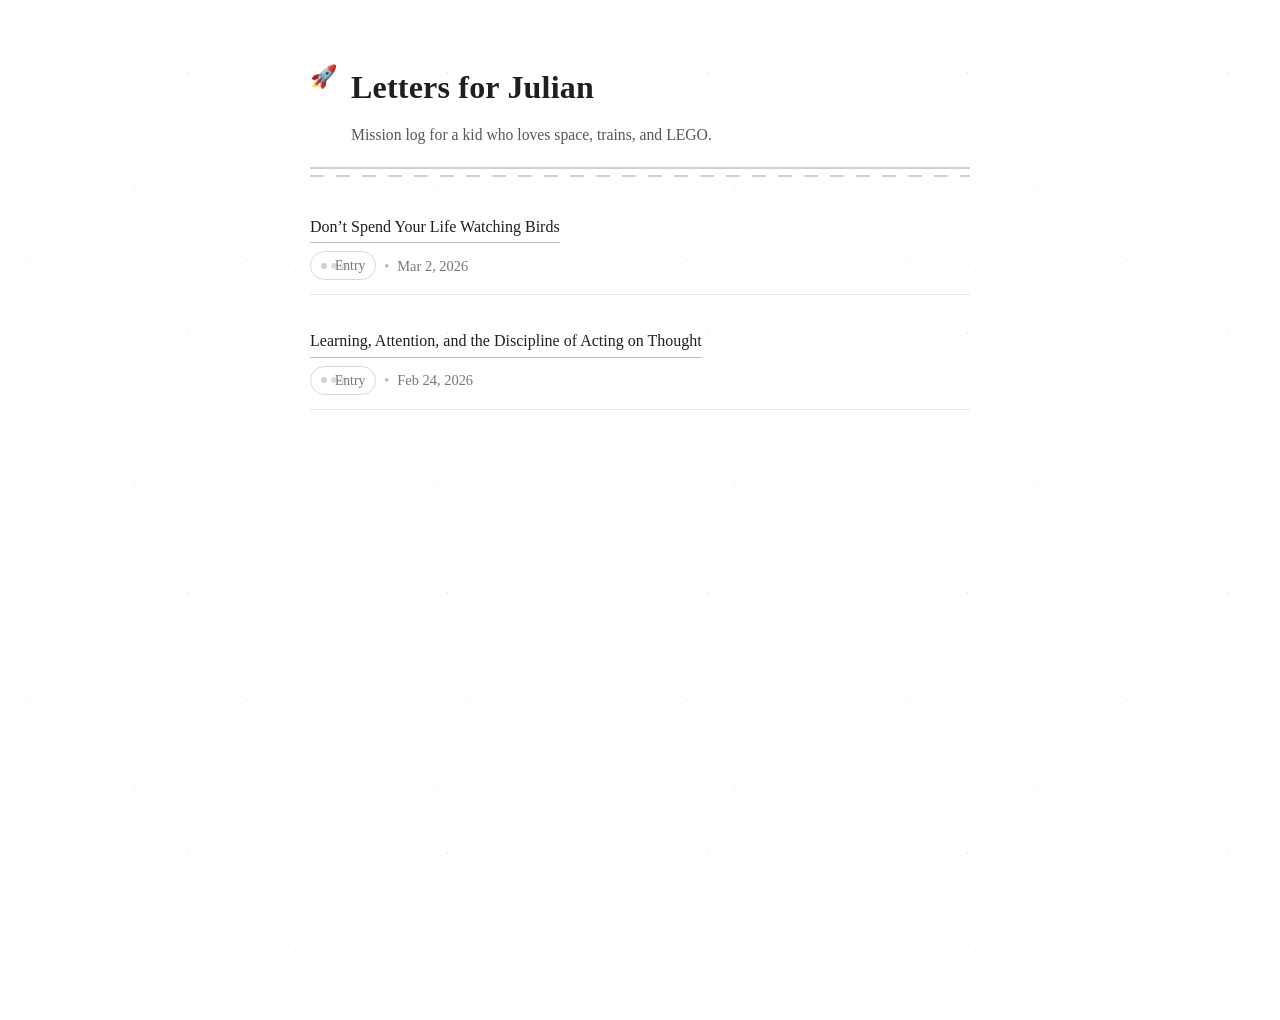
==== index.html @ bb7825e6 "Update index.html" ====
<!DOCTYPE html>
<html>
<head>
  <meta charset="UTF-8">
  <title>Letters for Julian</title>
  <link rel="stylesheet" href="styles/style.css">
</head>
<body class="index">
  <header class="site-header">
    <div class="brand">
      <div class="brand-mark" aria-hidden="true">🚀</div>
      <div class="brand-text">
        <h1>Letters for Julian</h1>
        <p class="tagline">Mission log for a kid who loves space, trains, and LEGO.</p>
      </div>
    </div>
    <div class="divider" aria-hidden="true"></div>
  </header>

  <main class="content">
    <ul class="posts">
      <li class="post">
        <a class="post-link" href="posts/2026-03-02.html">Don’t Spend Your Life Watching Birds</a>
        <div class="post-meta">
          <span class="badge">Entry</span>
          <span class="meta-dot" aria-hidden="true">•</span>
          <span class="date">Mar 2, 2026</span>
        </div>
      </li>

      <li class="post">
        <a class="post-link" href="posts/2026-02-24-learning-attention.html">Learning, Attention, and the Discipline of Acting on Thought</a>
        <div class="post-meta">
          <span class="badge">Entry</span>
          <span class="meta-dot" aria-hidden="true">•</span>
          <span class="date">Feb 24, 2026</span>
        </div>
      </li>
    </ul>
  </main>
</body>
</html>
---- styles/style.css ----
body {
  max-width: 700px;
  margin: 60px auto;
  font-family: Georgia, serif;
  line-height: 1.7;
  padding: 0 20px;
  color: #1f1f1f;
  background: #f9f7f2;
}

a {
  color: #1f1f1f;
  text-decoration: underline;
  text-underline-offset: 3px;
}

ul {
  list-style: none;
  padding: 0;
  margin: 30px 0 0;
}

li {
  margin: 0 0 18px;
}

span {
  color: #4a4a4a;
  font-size: 0.95em;
}
/* ===== Index theme: space / trains / LEGO (subtle) ===== */
.index {
  min-height: 100vh;
}

/* subtle starfield using layered radial-gradients (no images) */
.index {
  background:
    radial-gradient(circle at 12% 18%, rgba(0,0,0,0.06) 1px, transparent 1px),
    radial-gradient(circle at 72% 28%, rgba(0,0,0,0.05) 1px, transparent 1px),
    radial-gradient(circle at 45% 62%, rgba(0,0,0,0.04) 1px, transparent 1px),
    radial-gradient(circle at 85% 78%, rgba(0,0,0,0.035) 1px, transparent 1px),
    radial-gradient(circle at 22% 82%, rgba(0,0,0,0.03) 1px, transparent 1px);
  background-size: 220px 220px, 260px 260px, 300px 300px, 340px 340px, 380px 380px;
  background-repeat: repeat;
}

.site-header {
  max-width: 720px;
  margin: 48px auto 18px;
  padding: 0 20px;
}

.brand {
  display: flex;
  gap: 14px;
  align-items: flex-start;
}

.brand-mark {
  font-size: 22px;
  line-height: 1;
  margin-top: 6px;
}

.brand-text h1 {
  margin: 0;
  letter-spacing: 0.2px;
}

.tagline {
  margin: 8px 0 0;
  opacity: 0.75;
  font-size: 0.98rem;
}

/* train-track divider */
.divider {
  margin: 18px 0 0;
  height: 12px;
  border-top: 2px solid rgba(0,0,0,0.18);
  position: relative;
}
.divider::after {
  content: "";
  position: absolute;
  left: 0;
  right: 0;
  top: 6px;
  height: 2px;
  background: repeating-linear-gradient(
    to right,
    rgba(0,0,0,0.18),
    rgba(0,0,0,0.18) 14px,
    transparent 14px,
    transparent 26px
  );
}

/* content */
.content {
  max-width: 720px;
  margin: 0 auto;
  padding: 0 20px 60px;
}

.posts {
  list-style: none;
  padding: 0;
  margin: 18px 0 0;
}

.post {
  padding: 14px 0;
  border-bottom: 1px solid rgba(0,0,0,0.10);
}

.post-link {
  display: inline-block;
  text-decoration: none;
  border-bottom: 1px solid rgba(0,0,0,0.25);
  padding-bottom: 2px;
}

.post-link:hover {
  border-bottom-color: rgba(0,0,0,0.5);
}

.post-meta {
  margin-top: 8px;
  opacity: 0.75;
  font-size: 0.95rem;
  display: flex;
  align-items: center;
  gap: 8px;
}

/* LEGO-stud-ish badge: rounded pill + tiny studs via box-shadow */
.badge {
  display: inline-flex;
  align-items: center;
  padding: 2px 10px;
  border: 1px solid rgba(0,0,0,0.20);
  border-radius: 999px;
  font-size: 0.85rem;
  position: relative;
}
.badge::before {
  content: "";
  width: 6px;
  height: 6px;
  border-radius: 999px;
  background: rgba(0,0,0,0.25);
  margin-right: 8px;
  box-shadow: 10px 0 0 rgba(0,0,0,0.18), 20px 0 0 rgba(0,0,0,0.12);
}

.meta-dot {
  opacity: 0.5;
}
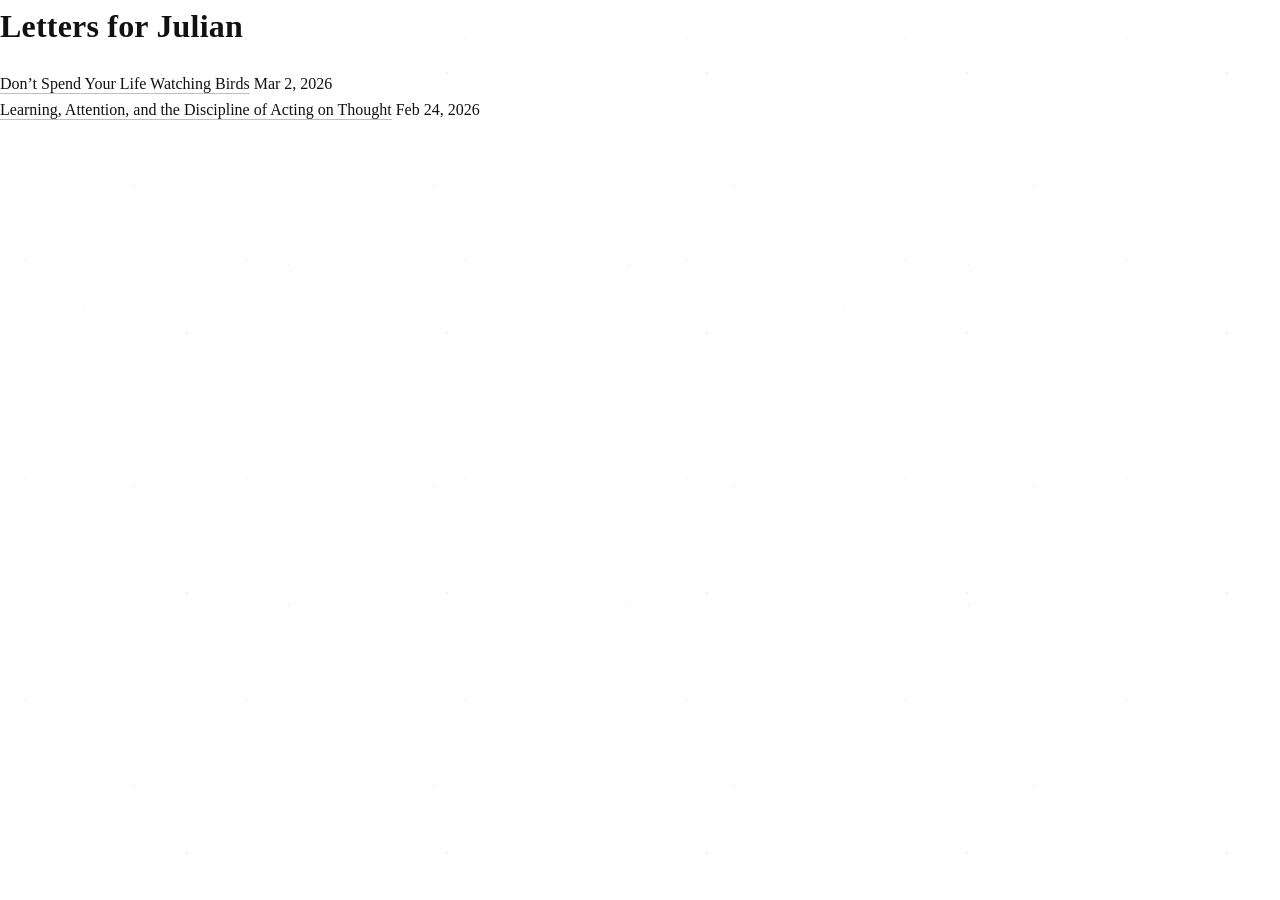
==== commit 55c82b53: "Update index.html" ====
--- a/index.html
+++ b/index.html
@@ -5,36 +5,19 @@
   <title>Letters for Julian</title>
   <link rel="stylesheet" href="styles/style.css">
 </head>
+
 <body class="index">
-  <header class="site-header">
-    <div class="brand">
-      <div class="brand-mark" aria-hidden="true">🚀</div>
-      <div class="brand-text">
-        <h1>Letters for Julian</h1>
-        <p class="tagline">Mission log for a kid who loves space, trains, and LEGO.</p>
-      </div>
-    </div>
-    <div class="divider" aria-hidden="true"></div>
-  </header>
+  <main class="wrap">
+    <h1>Letters for Julian</h1>
 
-  <main class="content">
     <ul class="posts">
-      <li class="post">
-        <a class="post-link" href="posts/2026-03-02.html">Don’t Spend Your Life Watching Birds</a>
-        <div class="post-meta">
-          <span class="badge">Entry</span>
-          <span class="meta-dot" aria-hidden="true">•</span>
-          <span class="date">Mar 2, 2026</span>
-        </div>
+      <li>
+        <a href="posts/2026-03-02.html">Don’t Spend Your Life Watching Birds</a>
+        <span class="date">Mar 2, 2026</span>
       </li>
-
-      <li class="post">
-        <a class="post-link" href="posts/2026-02-24-learning-attention.html">Learning, Attention, and the Discipline of Acting on Thought</a>
-        <div class="post-meta">
-          <span class="badge">Entry</span>
-          <span class="meta-dot" aria-hidden="true">•</span>
-          <span class="date">Feb 24, 2026</span>
-        </div>
+      <li>
+        <a href="posts/2026-02-24-learning-attention.html">Learning, Attention, and the Discipline of Acting on Thought</a>
+        <span class="date">Feb 24, 2026</span>
       </li>
     </ul>
   </main>
--- a/styles/style.css
+++ b/styles/style.css
@@ -1,40 +1,87 @@
+/* styles/style.css */
+
+/* Base */
+:root {
+  --max: 720px;
+  --pad: 20px;
+
+  --bg: #f7f3ea;
+  --text: #111;
+  --muted: rgba(0,0,0,0.72);
+  --faint: rgba(0,0,0,0.10);
+  --line: rgba(0,0,0,0.18);
+  --link: rgba(0,0,0,0.25);
+  --linkHover: rgba(0,0,0,0.55);
+}
+
+* { box-sizing: border-box; }
+
+html, body {
+  margin: 0;
+  padding: 0;
+}
+
 body {
-  max-width: 700px;
-  margin: 60px auto;
-  font-family: Georgia, serif;
-  line-height: 1.7;
-  padding: 0 20px;
-  color: #1f1f1f;
-  background: #f9f7f2;
+  background: var(--bg);
+  color: var(--text);
+  font-family: ui-serif, Georgia, "Times New Roman", Times, serif;
+  line-height: 1.65;
+  -webkit-font-smoothing: antialiased;
+  text-rendering: optimizeLegibility;
+}
+
+h1 {
+  font-size: 2rem;
+  margin: 0 0 14px;
+  letter-spacing: 0.2px;
+}
+
+p {
+  margin: 0 0 16px;
 }
 
 a {
-  color: #1f1f1f;
-  text-decoration: underline;
-  text-underline-offset: 3px;
-}
-
-ul {
-  list-style: none;
+  color: inherit;
+  text-decoration: none;
+  border-bottom: 1px solid var(--link);
+  padding-bottom: 1px;
+}
+
+a:hover {
+  border-bottom-color: var(--linkHover);
+}
+
+/* Default page layout (post pages) */
+body:not(.index) {
+  max-width: var(--max);
+  margin: 48px auto 60px;
+  padding: 0 var(--pad);
+}
+
+/* Keep date line slightly muted */
+p strong {
+  font-weight: 700;
+}
+
+p strong + span,
+p strong + text {
+  opacity: 0.9;
+}
+
+/* Back link spacing on post pages */
+body:not(.index) a[href*="index.html"] {
+  display: inline-block;
+  margin-top: 16px;
+}
+
+/* ===== Index theme: space / trains / LEGO (subtle) ===== */
+body.index {
+  min-height: 100vh;
+  max-width: none;
+  margin: 0;
   padding: 0;
-  margin: 30px 0 0;
-}
-
-li {
-  margin: 0 0 18px;
-}
-
-span {
-  color: #4a4a4a;
-  font-size: 0.95em;
-}
-/* ===== Index theme: space / trains / LEGO (subtle) ===== */
-.index {
-  min-height: 100vh;
-}
-
-/* subtle starfield using layered radial-gradients (no images) */
-.index {
+
+  /* subtle starfield using layered radial-gradients (no images) */
   background:
     radial-gradient(circle at 12% 18%, rgba(0,0,0,0.06) 1px, transparent 1px),
     radial-gradient(circle at 72% 28%, rgba(0,0,0,0.05) 1px, transparent 1px),
@@ -46,9 +93,9 @@
 }
 
 .site-header {
-  max-width: 720px;
+  max-width: var(--max);
   margin: 48px auto 18px;
-  padding: 0 20px;
+  padding: 0 var(--pad);
 }
 
 .brand {
@@ -65,7 +112,6 @@
 
 .brand-text h1 {
   margin: 0;
-  letter-spacing: 0.2px;
 }
 
 .tagline {
@@ -78,9 +124,10 @@
 .divider {
   margin: 18px 0 0;
   height: 12px;
-  border-top: 2px solid rgba(0,0,0,0.18);
+  border-top: 2px solid var(--line);
   position: relative;
 }
+
 .divider::after {
   content: "";
   position: absolute;
@@ -90,8 +137,8 @@
   height: 2px;
   background: repeating-linear-gradient(
     to right,
-    rgba(0,0,0,0.18),
-    rgba(0,0,0,0.18) 14px,
+    var(--line),
+    var(--line) 14px,
     transparent 14px,
     transparent 26px
   );
@@ -99,9 +146,9 @@
 
 /* content */
 .content {
-  max-width: 720px;
+  max-width: var(--max);
   margin: 0 auto;
-  padding: 0 20px 60px;
+  padding: 0 var(--pad) 60px;
 }
 
 .posts {
@@ -112,18 +159,17 @@
 
 .post {
   padding: 14px 0;
-  border-bottom: 1px solid rgba(0,0,0,0.10);
+  border-bottom: 1px solid var(--faint);
 }
 
 .post-link {
   display: inline-block;
-  text-decoration: none;
-  border-bottom: 1px solid rgba(0,0,0,0.25);
+  border-bottom: 1px solid var(--link);
   padding-bottom: 2px;
 }
 
 .post-link:hover {
-  border-bottom-color: rgba(0,0,0,0.5);
+  border-bottom-color: var(--linkHover);
 }
 
 .post-meta {
@@ -135,7 +181,7 @@
   gap: 8px;
 }
 
-/* LEGO-stud-ish badge: rounded pill + tiny studs via box-shadow */
+/* LEGO-stud-ish badge */
 .badge {
   display: inline-flex;
   align-items: center;
@@ -145,6 +191,7 @@
   font-size: 0.85rem;
   position: relative;
 }
+
 .badge::before {
   content: "";
   width: 6px;
@@ -159,3 +206,9 @@
   opacity: 0.5;
 }
 
+/* Small screens */
+@media (max-width: 480px) {
+  h1 { font-size: 1.7rem; }
+  .site-header { margin-top: 38px; }
+  .tagline { font-size: 0.95rem; }
+}
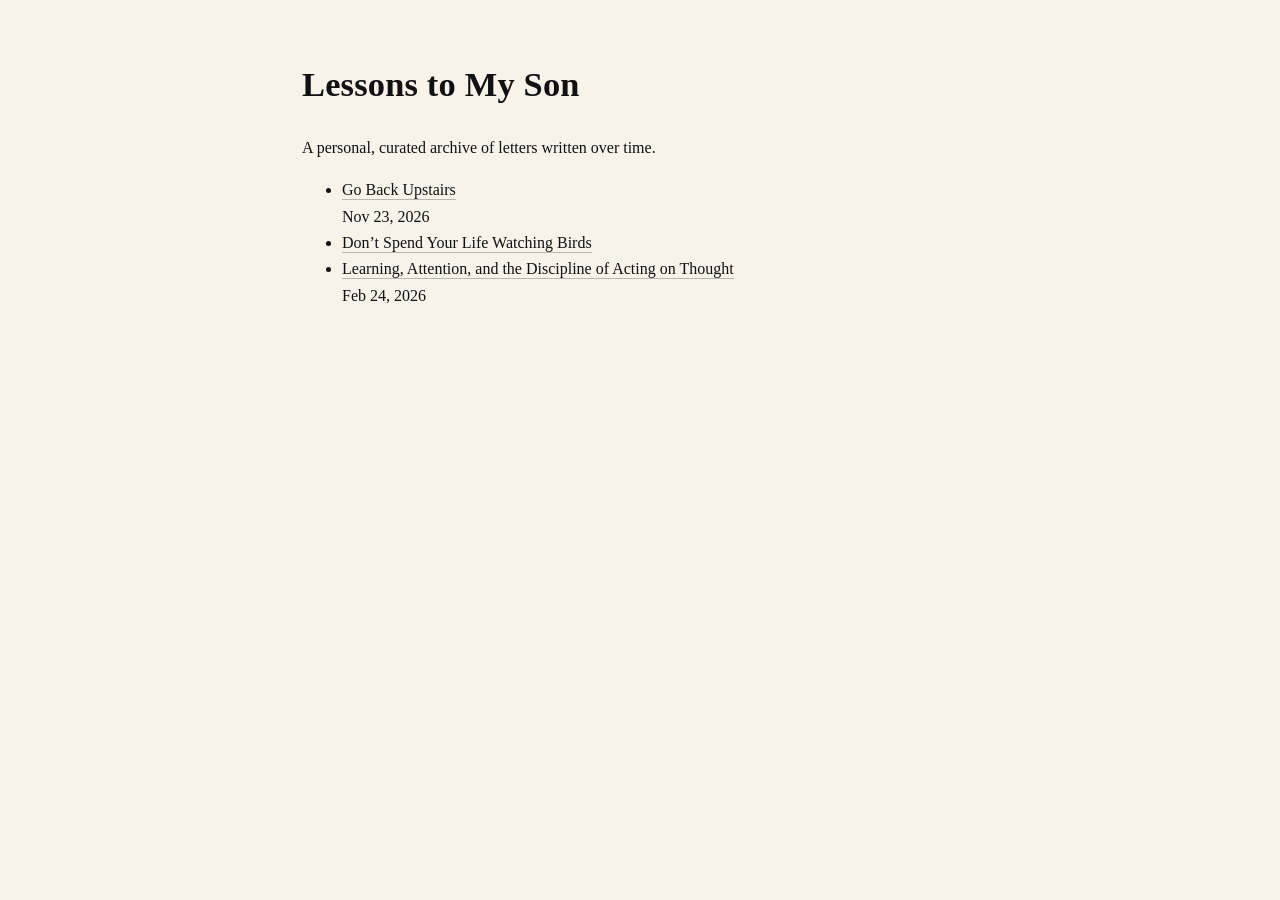
==== commit 962cc5ef: "Auto-update index.html from posts" ====
--- a/index.html
+++ b/index.html
@@ -2,24 +2,26 @@
 <html>
 <head>
   <meta charset="UTF-8">
-  <title>Letters for Julian</title>
+  <title>Lessons to My Son</title>
   <link rel="stylesheet" href="styles/style.css">
 </head>
+<body>
+  <h1>Lessons to My Son</h1>
+  <p>A personal, curated archive of letters written over time.</p>
 
-<body class="index">
-  <main class="wrap">
-    <h1>Letters for Julian</h1>
-
-    <ul class="posts">
-      <li>
-        <a href="posts/2026-03-02.html">Don’t Spend Your Life Watching Birds</a>
-        <span class="date">Mar 2, 2026</span>
-      </li>
-      <li>
-        <a href="posts/2026-02-24-learning-attention.html">Learning, Attention, and the Discipline of Acting on Thought</a>
-        <span class="date">Feb 24, 2026</span>
-      </li>
-    </ul>
-  </main>
+  <ul>
+    <li>
+      <a href="posts/2026-11-23-go-back-upstairs.html">Go Back Upstairs</a><br>
+      <span>Nov 23, 2026</span>
+    </li>
+    <li>
+      <a href="posts/2026-03-02.html">Don’t Spend Your Life Watching Birds</a><br>
+      <span></span>
+    </li>
+    <li>
+      <a href="posts/2026-02-24-learning-attention.html">Learning, Attention, and the Discipline of Acting on Thought</a><br>
+      <span>Feb 24, 2026</span>
+    </li>
+  </ul>
 </body>
-</html>+</html>
--- a/styles/style.css
+++ b/styles/style.css
@@ -1,214 +1,112 @@
 /* styles/style.css */
 
-/* Base */
-:root {
+:root{
   --max: 720px;
-  --pad: 20px;
+  --pad: 22px;
 
   --bg: #f7f3ea;
   --text: #111;
-  --muted: rgba(0,0,0,0.72);
-  --faint: rgba(0,0,0,0.10);
-  --line: rgba(0,0,0,0.18);
+  --muted: rgba(0,0,0,0.62);
+  --line: rgba(0,0,0,0.14);
   --link: rgba(0,0,0,0.25);
   --linkHover: rgba(0,0,0,0.55);
 }
 
-* { box-sizing: border-box; }
+*{ box-sizing:border-box; }
 
-html, body {
-  margin: 0;
-  padding: 0;
+html,body{
+  margin:0;
+  padding:0;
 }
 
-body {
-  background: var(--bg);
-  color: var(--text);
+body{
+  background:var(--bg);
+  color:var(--text);
   font-family: ui-serif, Georgia, "Times New Roman", Times, serif;
-  line-height: 1.65;
+  line-height:1.65;
   -webkit-font-smoothing: antialiased;
   text-rendering: optimizeLegibility;
 }
 
-h1 {
-  font-size: 2rem;
-  margin: 0 0 14px;
+/* Layout */
+.wrap{
+  max-width: var(--max);
+  margin: 56px auto 72px;
+  padding: 0 var(--pad);
+}
+
+/* Headings */
+h1{
+  font-size: 2.15rem;
+  margin: 0 0 22px;
   letter-spacing: 0.2px;
 }
 
-p {
-  margin: 0 0 16px;
-}
-
-a {
+/* Links */
+a{
   color: inherit;
   text-decoration: none;
   border-bottom: 1px solid var(--link);
   padding-bottom: 1px;
 }
 
-a:hover {
+a:hover{
   border-bottom-color: var(--linkHover);
 }
 
-/* Default page layout (post pages) */
-body:not(.index) {
+/* Post pages default */
+body:not(.index){
   max-width: var(--max);
-  margin: 48px auto 60px;
+  margin: 56px auto 72px;
   padding: 0 var(--pad);
 }
 
-/* Keep date line slightly muted */
-p strong {
-  font-weight: 700;
+p{ margin: 0 0 16px; }
+
+/* Index list */
+.posts{
+  list-style: none;
+  padding: 0;
+  margin: 0;
+  border-top: 1px solid var(--line);
 }
 
-p strong + span,
-p strong + text {
-  opacity: 0.9;
+.posts li{
+  display: flex;
+  align-items: baseline;
+  justify-content: space-between;
+  gap: 14px;
+  padding: 14px 0;
+  border-bottom: 1px solid var(--line);
 }
 
-/* Back link spacing on post pages */
-body:not(.index) a[href*="index.html"] {
-  display: inline-block;
-  margin-top: 16px;
+.posts li a{
+  border-bottom-color: transparent;
 }
 
-/* ===== Index theme: space / trains / LEGO (subtle) ===== */
-body.index {
-  min-height: 100vh;
-  max-width: none;
-  margin: 0;
-  padding: 0;
-
-  /* subtle starfield using layered radial-gradients (no images) */
-  background:
-    radial-gradient(circle at 12% 18%, rgba(0,0,0,0.06) 1px, transparent 1px),
-    radial-gradient(circle at 72% 28%, rgba(0,0,0,0.05) 1px, transparent 1px),
-    radial-gradient(circle at 45% 62%, rgba(0,0,0,0.04) 1px, transparent 1px),
-    radial-gradient(circle at 85% 78%, rgba(0,0,0,0.035) 1px, transparent 1px),
-    radial-gradient(circle at 22% 82%, rgba(0,0,0,0.03) 1px, transparent 1px);
-  background-size: 220px 220px, 260px 260px, 300px 300px, 340px 340px, 380px 380px;
-  background-repeat: repeat;
-}
-
-.site-header {
-  max-width: var(--max);
-  margin: 48px auto 18px;
-  padding: 0 var(--pad);
-}
-
-.brand {
-  display: flex;
-  gap: 14px;
-  align-items: flex-start;
-}
-
-.brand-mark {
-  font-size: 22px;
-  line-height: 1;
-  margin-top: 6px;
-}
-
-.brand-text h1 {
-  margin: 0;
-}
-
-.tagline {
-  margin: 8px 0 0;
-  opacity: 0.75;
-  font-size: 0.98rem;
-}
-
-/* train-track divider */
-.divider {
-  margin: 18px 0 0;
-  height: 12px;
-  border-top: 2px solid var(--line);
-  position: relative;
-}
-
-.divider::after {
-  content: "";
-  position: absolute;
-  left: 0;
-  right: 0;
-  top: 6px;
-  height: 2px;
-  background: repeating-linear-gradient(
-    to right,
-    var(--line),
-    var(--line) 14px,
-    transparent 14px,
-    transparent 26px
-  );
-}
-
-/* content */
-.content {
-  max-width: var(--max);
-  margin: 0 auto;
-  padding: 0 var(--pad) 60px;
-}
-
-.posts {
-  list-style: none;
-  padding: 0;
-  margin: 18px 0 0;
-}
-
-.post {
-  padding: 14px 0;
-  border-bottom: 1px solid var(--faint);
-}
-
-.post-link {
-  display: inline-block;
-  border-bottom: 1px solid var(--link);
-  padding-bottom: 2px;
-}
-
-.post-link:hover {
+.posts li a:hover{
   border-bottom-color: var(--linkHover);
 }
 
-.post-meta {
-  margin-top: 8px;
-  opacity: 0.75;
+.date{
+  color: var(--muted);
   font-size: 0.95rem;
-  display: flex;
-  align-items: center;
-  gap: 8px;
+  white-space: nowrap;
 }
 
-/* LEGO-stud-ish badge */
-.badge {
-  display: inline-flex;
-  align-items: center;
-  padding: 2px 10px;
-  border: 1px solid rgba(0,0,0,0.20);
-  border-radius: 999px;
-  font-size: 0.85rem;
-  position: relative;
+/* Mobile: stack title + date */
+@media (max-width: 520px){
+  h1{ font-size: 1.95rem; }
+  .posts li{
+    flex-direction: column;
+    align-items: flex-start;
+    gap: 6px;
+  }
+  .date{ font-size: 0.92rem; }
 }
 
-.badge::before {
-  content: "";
-  width: 6px;
-  height: 6px;
-  border-radius: 999px;
-  background: rgba(0,0,0,0.25);
-  margin-right: 8px;
-  box-shadow: 10px 0 0 rgba(0,0,0,0.18), 20px 0 0 rgba(0,0,0,0.12);
-}
-
-.meta-dot {
-  opacity: 0.5;
-}
-
-/* Small screens */
-@media (max-width: 480px) {
-  h1 { font-size: 1.7rem; }
-  .site-header { margin-top: 38px; }
-  .tagline { font-size: 0.95rem; }
+/* Make the "Back" link on posts look consistent */
+body:not(.index) a[href*="index.html"]{
+  display: inline-block;
+  margin-top: 18px;
 }
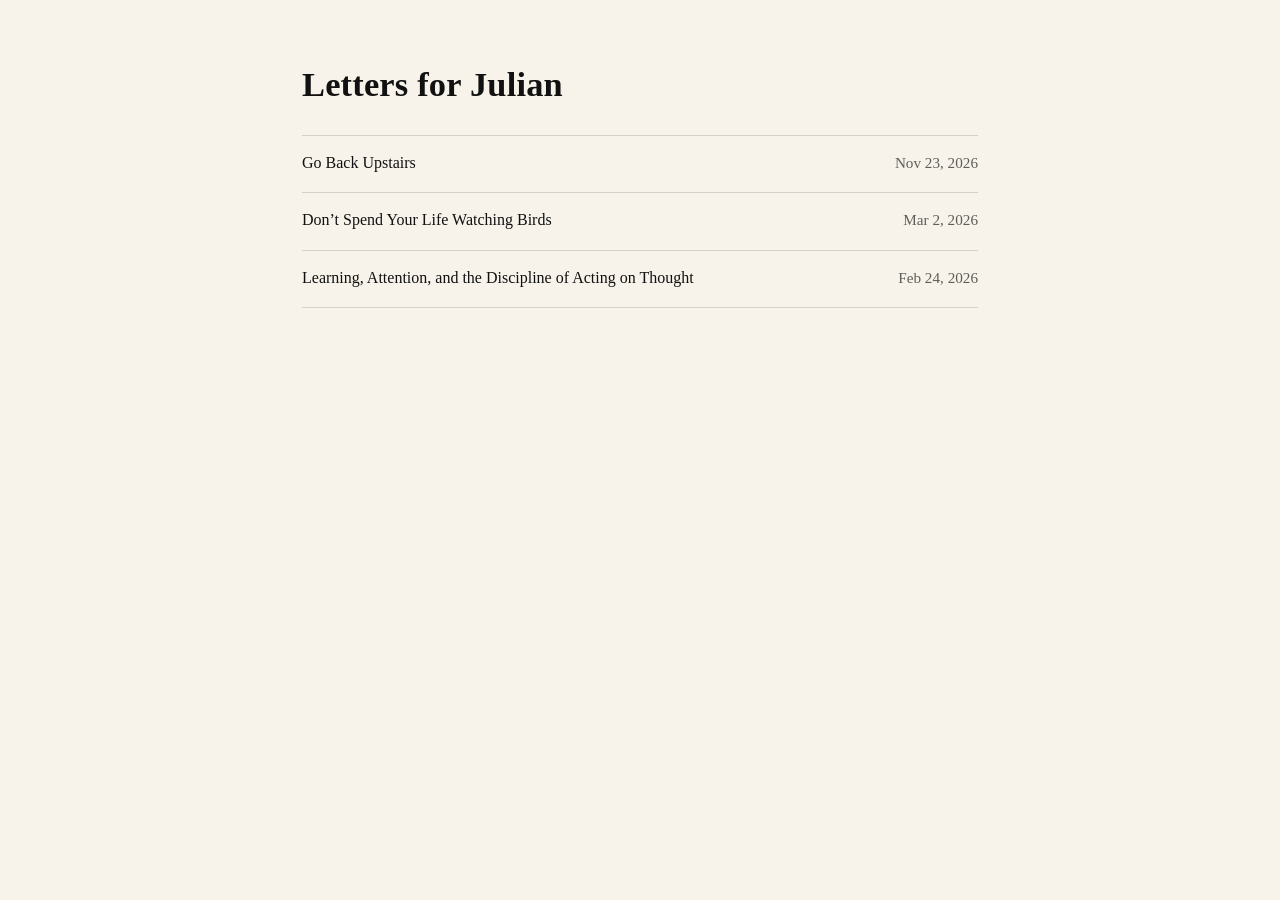
==== commit 43447d4a: "Keep the Letters for Julian homepage layout and dates with the new letter" ====
--- a/index.html
+++ b/index.html
@@ -2,26 +2,28 @@
 <html>
 <head>
   <meta charset="UTF-8">
-  <title>Lessons to My Son</title>
+  <title>Letters for Julian</title>
   <link rel="stylesheet" href="styles/style.css">
 </head>
-<body>
-  <h1>Lessons to My Son</h1>
-  <p>A personal, curated archive of letters written over time.</p>
 
-  <ul>
-    <li>
-      <a href="posts/2026-11-23-go-back-upstairs.html">Go Back Upstairs</a><br>
-      <span>Nov 23, 2026</span>
-    </li>
-    <li>
-      <a href="posts/2026-03-02.html">Don’t Spend Your Life Watching Birds</a><br>
-      <span></span>
-    </li>
-    <li>
-      <a href="posts/2026-02-24-learning-attention.html">Learning, Attention, and the Discipline of Acting on Thought</a><br>
-      <span>Feb 24, 2026</span>
-    </li>
-  </ul>
+<body class="index">
+  <main class="wrap">
+    <h1>Letters for Julian</h1>
+
+    <ul class="posts">
+      <li>
+        <a href="posts/2026-11-23-go-back-upstairs.html">Go Back Upstairs</a>
+        <span class="date">Nov 23, 2026</span>
+      </li>
+      <li>
+        <a href="posts/2026-03-02.html">Don’t Spend Your Life Watching Birds</a>
+        <span class="date">Mar 2, 2026</span>
+      </li>
+      <li>
+        <a href="posts/2026-02-24-learning-attention.html">Learning, Attention, and the Discipline of Acting on Thought</a>
+        <span class="date">Feb 24, 2026</span>
+      </li>
+    </ul>
+  </main>
 </body>
-</html>
+</html>
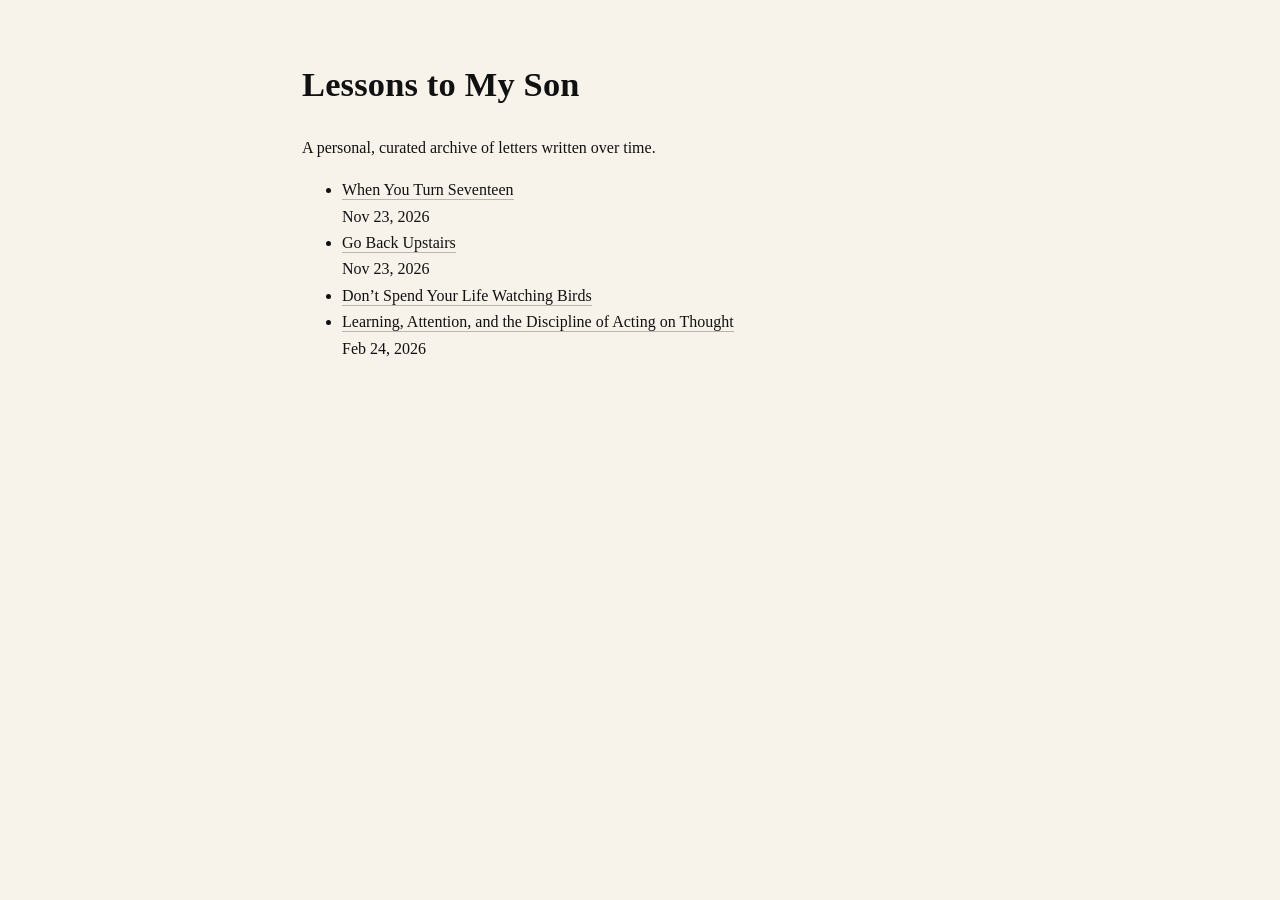
==== commit 2b29b55d: "Auto-update index.html from posts" ====
--- a/index.html
+++ b/index.html
@@ -2,28 +2,30 @@
 <html>
 <head>
   <meta charset="UTF-8">
-  <title>Letters for Julian</title>
+  <title>Lessons to My Son</title>
   <link rel="stylesheet" href="styles/style.css">
 </head>
+<body>
+  <h1>Lessons to My Son</h1>
+  <p>A personal, curated archive of letters written over time.</p>
 
-<body class="index">
-  <main class="wrap">
-    <h1>Letters for Julian</h1>
-
-    <ul class="posts">
-      <li>
-        <a href="posts/2026-11-23-go-back-upstairs.html">Go Back Upstairs</a>
-        <span class="date">Nov 23, 2026</span>
-      </li>
-      <li>
-        <a href="posts/2026-03-02.html">Don’t Spend Your Life Watching Birds</a>
-        <span class="date">Mar 2, 2026</span>
-      </li>
-      <li>
-        <a href="posts/2026-02-24-learning-attention.html">Learning, Attention, and the Discipline of Acting on Thought</a>
-        <span class="date">Feb 24, 2026</span>
-      </li>
-    </ul>
-  </main>
+  <ul>
+    <li>
+      <a href="posts/2026-11-23-when-you-turn-seventeen.html">When You Turn Seventeen</a><br>
+      <span>Nov 23, 2026</span>
+    </li>
+    <li>
+      <a href="posts/2026-11-23-go-back-upstairs.html">Go Back Upstairs</a><br>
+      <span>Nov 23, 2026</span>
+    </li>
+    <li>
+      <a href="posts/2026-03-02.html">Don’t Spend Your Life Watching Birds</a><br>
+      <span></span>
+    </li>
+    <li>
+      <a href="posts/2026-02-24-learning-attention.html">Learning, Attention, and the Discipline of Acting on Thought</a><br>
+      <span>Feb 24, 2026</span>
+    </li>
+  </ul>
 </body>
-</html>+</html>
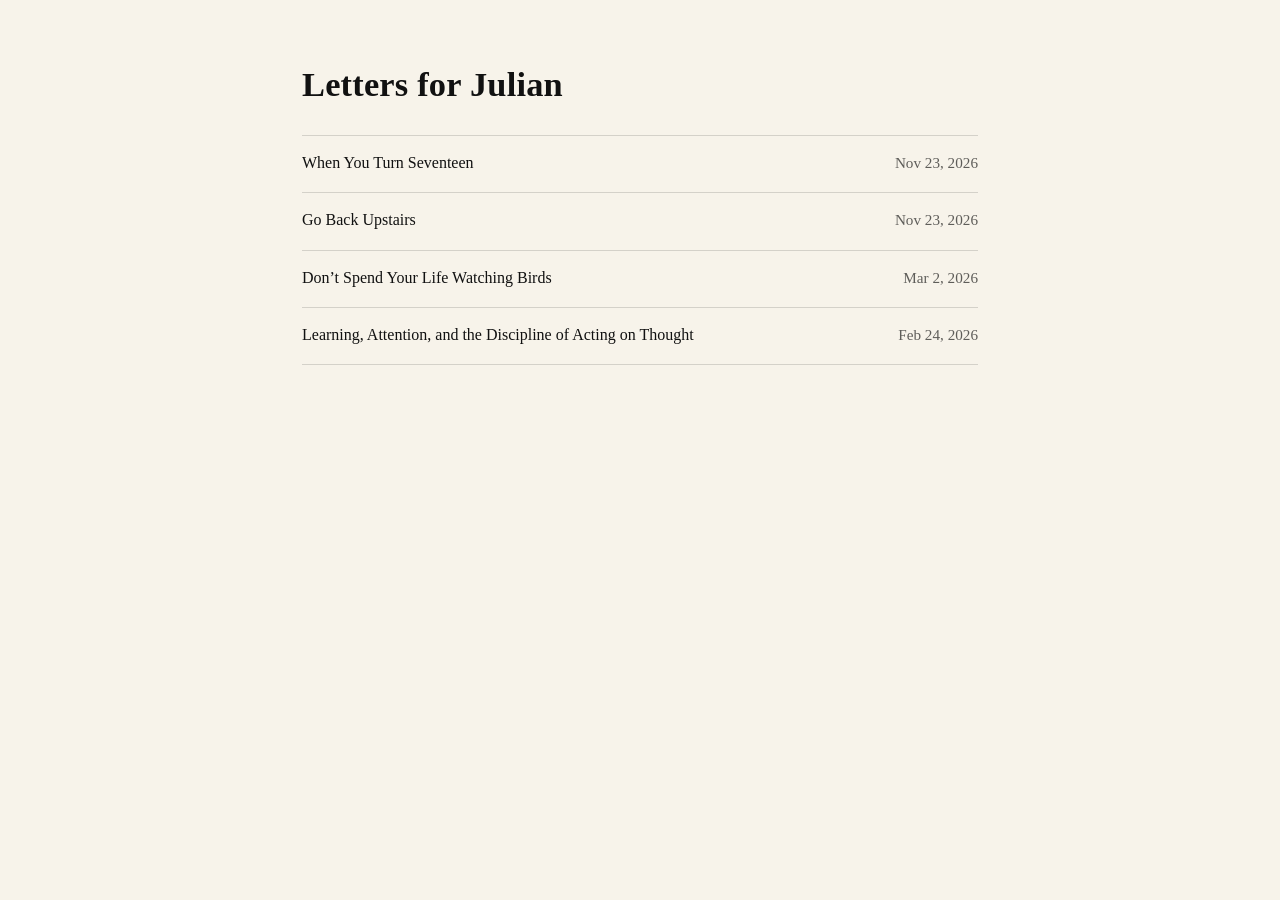
==== commit ef078744: "List When You Turn Seventeen on the Letters for Julian homepage" ====
--- a/index.html
+++ b/index.html
@@ -2,30 +2,32 @@
 <html>
 <head>
   <meta charset="UTF-8">
-  <title>Lessons to My Son</title>
+  <title>Letters for Julian</title>
   <link rel="stylesheet" href="styles/style.css">
 </head>
-<body>
-  <h1>Lessons to My Son</h1>
-  <p>A personal, curated archive of letters written over time.</p>
 
-  <ul>
-    <li>
-      <a href="posts/2026-11-23-when-you-turn-seventeen.html">When You Turn Seventeen</a><br>
-      <span>Nov 23, 2026</span>
-    </li>
-    <li>
-      <a href="posts/2026-11-23-go-back-upstairs.html">Go Back Upstairs</a><br>
-      <span>Nov 23, 2026</span>
-    </li>
-    <li>
-      <a href="posts/2026-03-02.html">Don’t Spend Your Life Watching Birds</a><br>
-      <span></span>
-    </li>
-    <li>
-      <a href="posts/2026-02-24-learning-attention.html">Learning, Attention, and the Discipline of Acting on Thought</a><br>
-      <span>Feb 24, 2026</span>
-    </li>
-  </ul>
+<body class="index">
+  <main class="wrap">
+    <h1>Letters for Julian</h1>
+
+    <ul class="posts">
+      <li>
+        <a href="posts/2026-11-23-when-you-turn-seventeen.html">When You Turn Seventeen</a>
+        <span class="date">Nov 23, 2026</span>
+      </li>
+      <li>
+        <a href="posts/2026-11-23-go-back-upstairs.html">Go Back Upstairs</a>
+        <span class="date">Nov 23, 2026</span>
+      </li>
+      <li>
+        <a href="posts/2026-03-02.html">Don’t Spend Your Life Watching Birds</a>
+        <span class="date">Mar 2, 2026</span>
+      </li>
+      <li>
+        <a href="posts/2026-02-24-learning-attention.html">Learning, Attention, and the Discipline of Acting on Thought</a>
+        <span class="date">Feb 24, 2026</span>
+      </li>
+    </ul>
+  </main>
 </body>
-</html>
+</html>
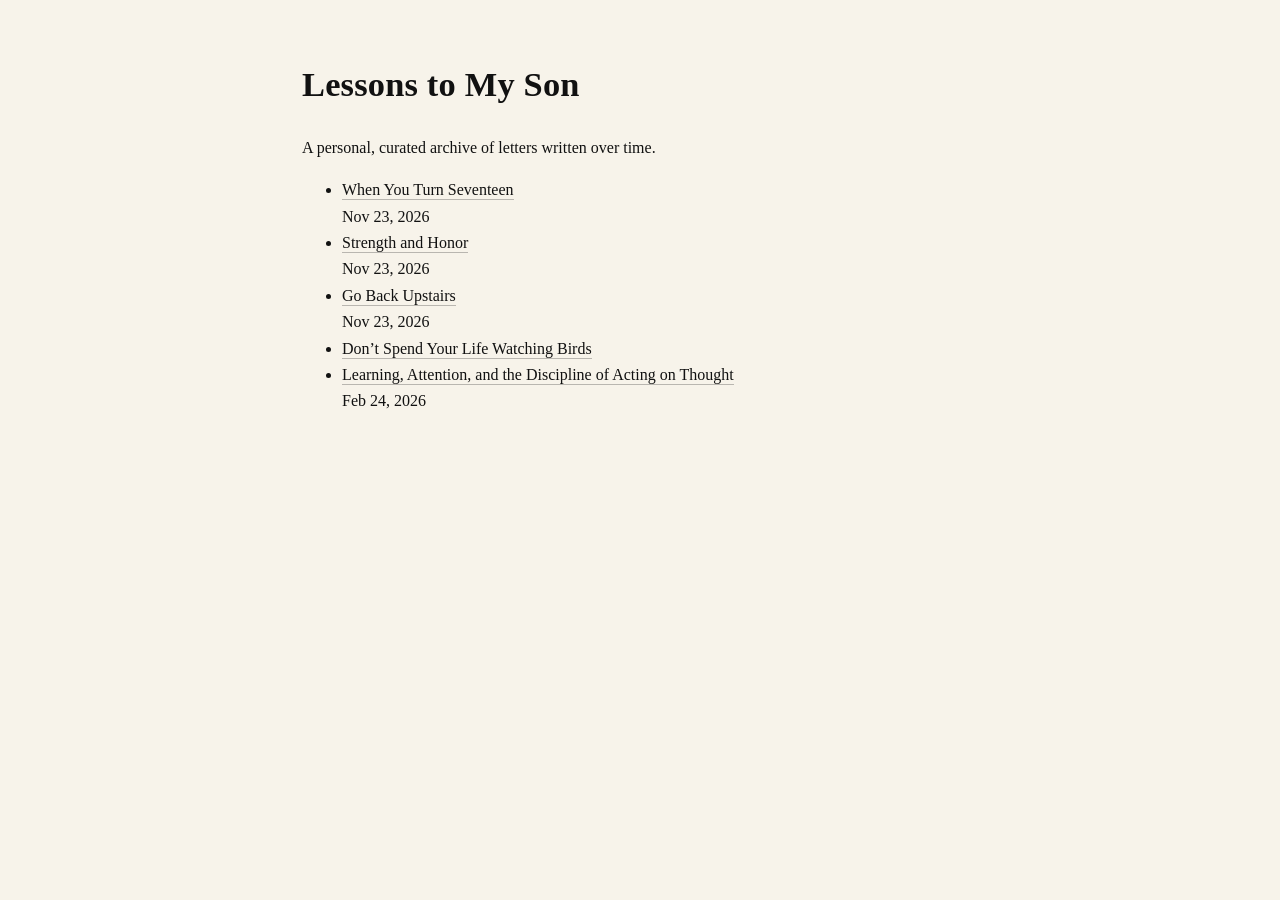
==== commit 5558bd47: "Auto-update index.html from posts" ====
--- a/index.html
+++ b/index.html
@@ -2,32 +2,34 @@
 <html>
 <head>
   <meta charset="UTF-8">
-  <title>Letters for Julian</title>
+  <title>Lessons to My Son</title>
   <link rel="stylesheet" href="styles/style.css">
 </head>
+<body>
+  <h1>Lessons to My Son</h1>
+  <p>A personal, curated archive of letters written over time.</p>
 
-<body class="index">
-  <main class="wrap">
-    <h1>Letters for Julian</h1>
-
-    <ul class="posts">
-      <li>
-        <a href="posts/2026-11-23-when-you-turn-seventeen.html">When You Turn Seventeen</a>
-        <span class="date">Nov 23, 2026</span>
-      </li>
-      <li>
-        <a href="posts/2026-11-23-go-back-upstairs.html">Go Back Upstairs</a>
-        <span class="date">Nov 23, 2026</span>
-      </li>
-      <li>
-        <a href="posts/2026-03-02.html">Don’t Spend Your Life Watching Birds</a>
-        <span class="date">Mar 2, 2026</span>
-      </li>
-      <li>
-        <a href="posts/2026-02-24-learning-attention.html">Learning, Attention, and the Discipline of Acting on Thought</a>
-        <span class="date">Feb 24, 2026</span>
-      </li>
-    </ul>
-  </main>
+  <ul>
+    <li>
+      <a href="posts/2026-11-23-when-you-turn-seventeen.html">When You Turn Seventeen</a><br>
+      <span>Nov 23, 2026</span>
+    </li>
+    <li>
+      <a href="posts/2026-11-23-strength-and-honor.html">Strength and Honor</a><br>
+      <span>Nov 23, 2026</span>
+    </li>
+    <li>
+      <a href="posts/2026-11-23-go-back-upstairs.html">Go Back Upstairs</a><br>
+      <span>Nov 23, 2026</span>
+    </li>
+    <li>
+      <a href="posts/2026-03-02.html">Don’t Spend Your Life Watching Birds</a><br>
+      <span></span>
+    </li>
+    <li>
+      <a href="posts/2026-02-24-learning-attention.html">Learning, Attention, and the Discipline of Acting on Thought</a><br>
+      <span>Feb 24, 2026</span>
+    </li>
+  </ul>
 </body>
-</html>+</html>
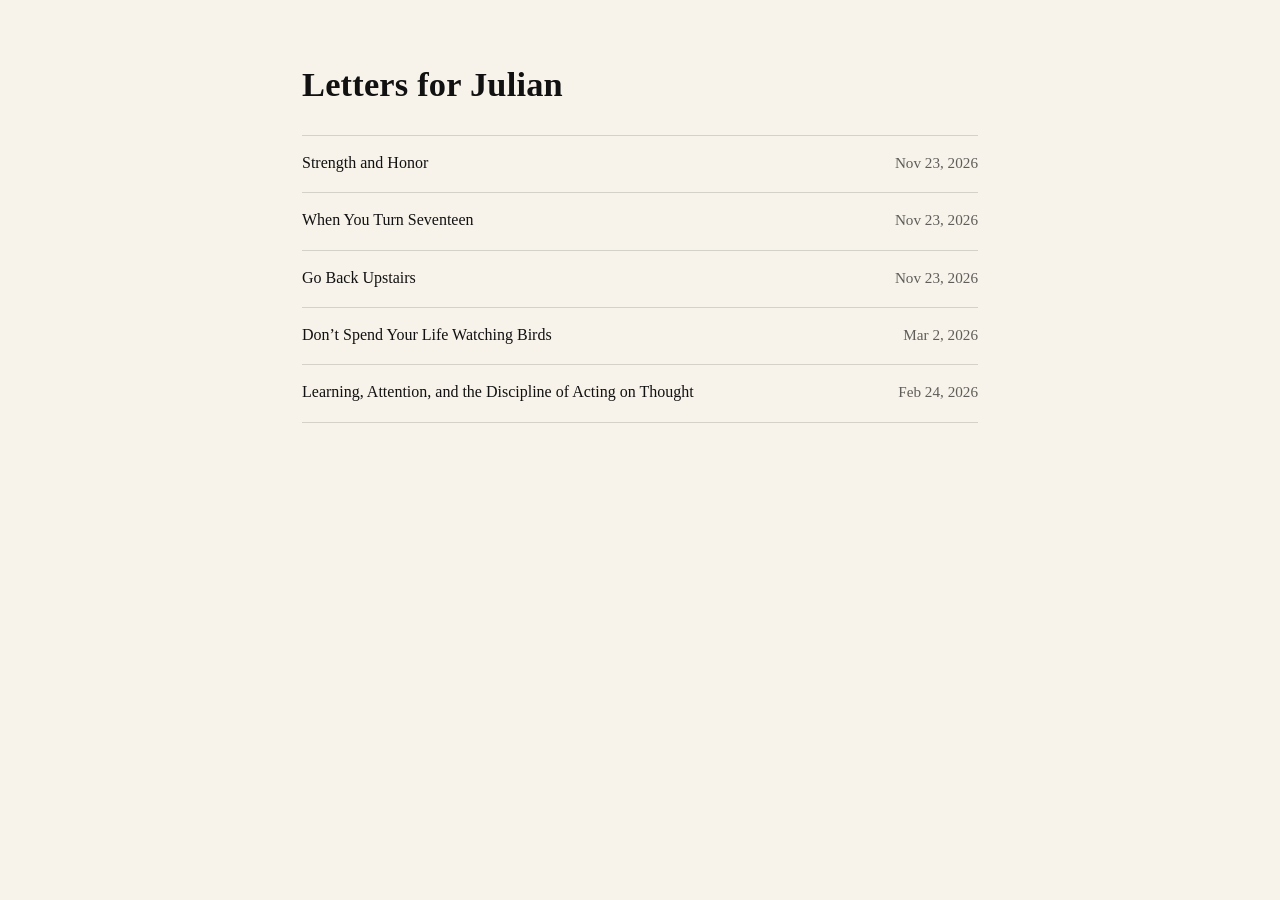
==== commit 349ef64e: "Keep the archive layout and dates with Strength and Honor listed first" ====
--- a/index.html
+++ b/index.html
@@ -2,34 +2,36 @@
 <html>
 <head>
   <meta charset="UTF-8">
-  <title>Lessons to My Son</title>
+  <title>Letters for Julian</title>
   <link rel="stylesheet" href="styles/style.css">
 </head>
-<body>
-  <h1>Lessons to My Son</h1>
-  <p>A personal, curated archive of letters written over time.</p>
 
-  <ul>
-    <li>
-      <a href="posts/2026-11-23-when-you-turn-seventeen.html">When You Turn Seventeen</a><br>
-      <span>Nov 23, 2026</span>
-    </li>
-    <li>
-      <a href="posts/2026-11-23-strength-and-honor.html">Strength and Honor</a><br>
-      <span>Nov 23, 2026</span>
-    </li>
-    <li>
-      <a href="posts/2026-11-23-go-back-upstairs.html">Go Back Upstairs</a><br>
-      <span>Nov 23, 2026</span>
-    </li>
-    <li>
-      <a href="posts/2026-03-02.html">Don’t Spend Your Life Watching Birds</a><br>
-      <span></span>
-    </li>
-    <li>
-      <a href="posts/2026-02-24-learning-attention.html">Learning, Attention, and the Discipline of Acting on Thought</a><br>
-      <span>Feb 24, 2026</span>
-    </li>
-  </ul>
+<body class="index">
+  <main class="wrap">
+    <h1>Letters for Julian</h1>
+
+    <ul class="posts">
+      <li>
+        <a href="posts/2026-11-23-strength-and-honor.html">Strength and Honor</a>
+        <span class="date">Nov 23, 2026</span>
+      </li>
+      <li>
+        <a href="posts/2026-11-23-when-you-turn-seventeen.html">When You Turn Seventeen</a>
+        <span class="date">Nov 23, 2026</span>
+      </li>
+      <li>
+        <a href="posts/2026-11-23-go-back-upstairs.html">Go Back Upstairs</a>
+        <span class="date">Nov 23, 2026</span>
+      </li>
+      <li>
+        <a href="posts/2026-03-02.html">Don’t Spend Your Life Watching Birds</a>
+        <span class="date">Mar 2, 2026</span>
+      </li>
+      <li>
+        <a href="posts/2026-02-24-learning-attention.html">Learning, Attention, and the Discipline of Acting on Thought</a>
+        <span class="date">Feb 24, 2026</span>
+      </li>
+    </ul>
+  </main>
 </body>
-</html>
+</html>
